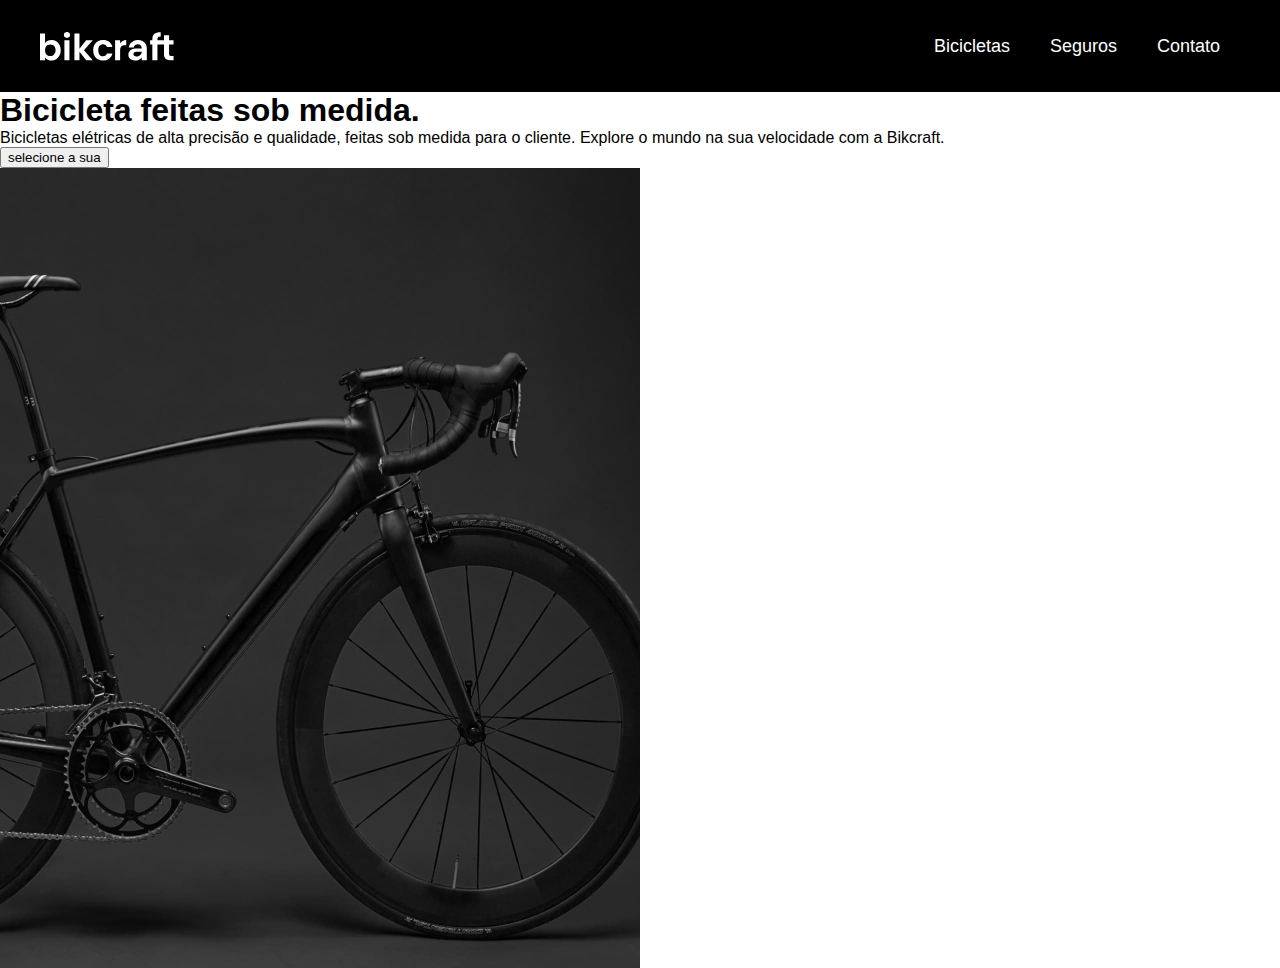
==== index.html @ ba6f93ba "commit inicial" ====
<!DOCTYPE html>
<html lang="pt-br">

<head>
  <meta charset="UTF-8">
  <meta name="viewport" content="width=device-width, initial-scale=1.0">

  <title class="titulo">Bikcraft - Bicicletas Elétricas</title>
  <meta name="description" contente="Bicicletas elétricas de alta precisão e qualidade, feita sob medida para o cliente. Explore o mundo na sua velocidade com a Bikcraft.">

  <link rel="stylesheet" href="./css/style.css">
</head>

<body>

  <header>
    <div class="header">
      <img src="./img/bikcraft.svg" alt="bikcraft" width="136" height="32">
      <nav>
        <ul class="header-menu">
          <li><a href="#bicicletas">Bicicletas</a></li>
          <li><a href="#seguros">Seguros</a></li>
          <li><a href="#contato">Contato</a></li>
        </ul>
      </nav>
    </div>
  </header>

  <main>
    <div class="introducao">
      <h1 class="introducao-titulo">Bicicleta feitas sob medida.</h1>
      <p class="introducao-texto">Bicicletas elétricas de alta precisão e qualidade, feitas sob medida para o cliente. Explore o mundo na sua velocidade com a Bikcraft.</p>
      <button class="introducao-botao">selecione a sua</button>
      <img src="./img/introducao.jpg" alt="foto-introducao" width="640" height="800">
    </div>
  </main>




</body>

</html>
---- css/style.css ----
@import "./header.css";
@import "./global.css";
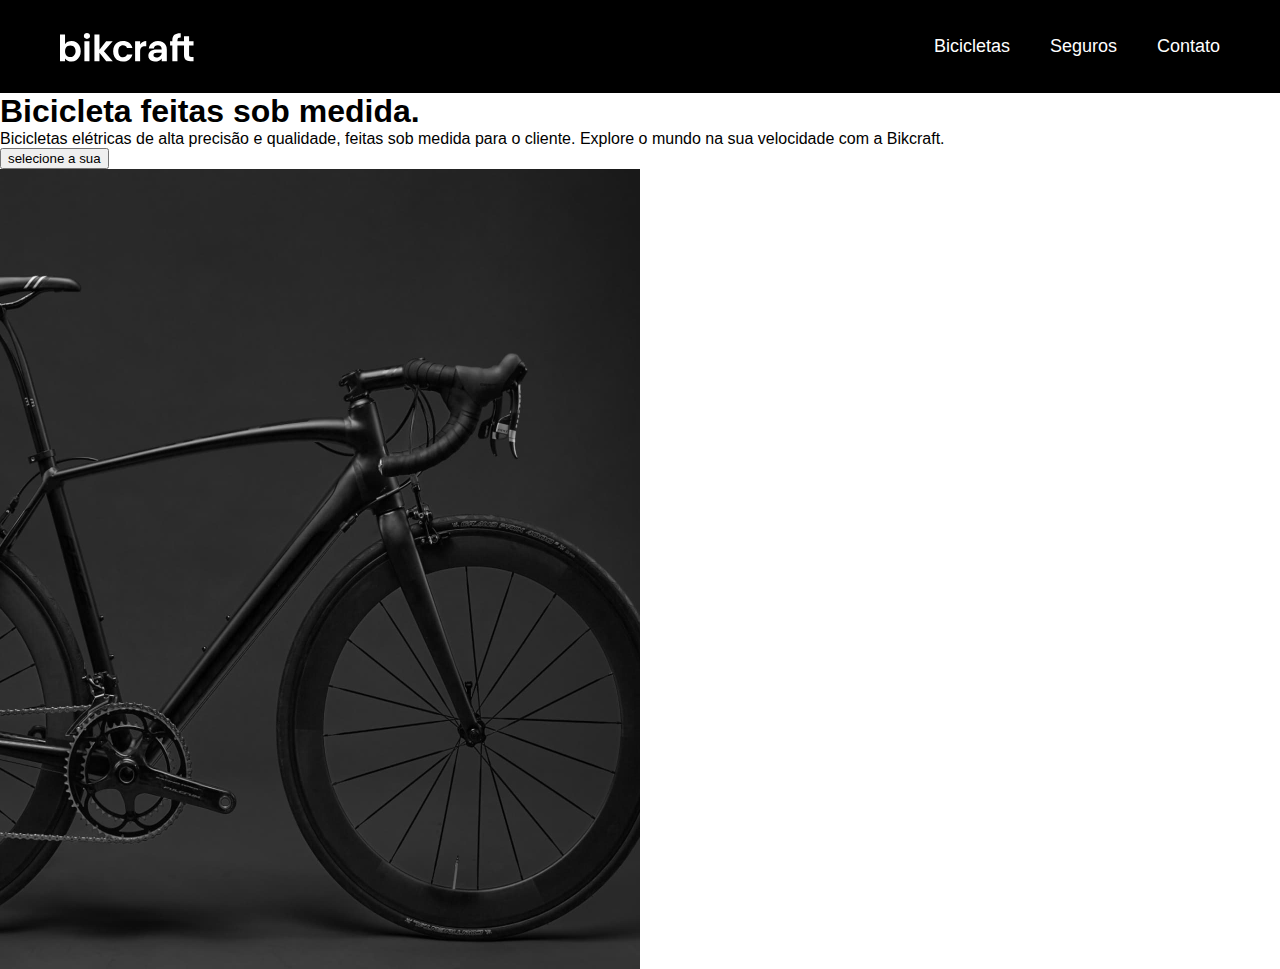
==== commit 2ae56aa4: "header-e-menu" ====
--- a/index.html
+++ b/index.html
@@ -12,11 +12,13 @@
 </head>
 
 <body>
+  <header class="header-bg">
+    <div class="header">
 
-  <header>
-    <div class="header">
-      <img src="./img/bikcraft.svg" alt="bikcraft" width="136" height="32">
-      <nav>
+      <a href="./"><img src="./img/bikcraft.svg" alt="bikcraft" width="136" height="32">
+      </a>
+
+      <nav aria-label="primaria">
         <ul class="header-menu">
           <li><a href="#bicicletas">Bicicletas</a></li>
           <li><a href="#seguros">Seguros</a></li>
